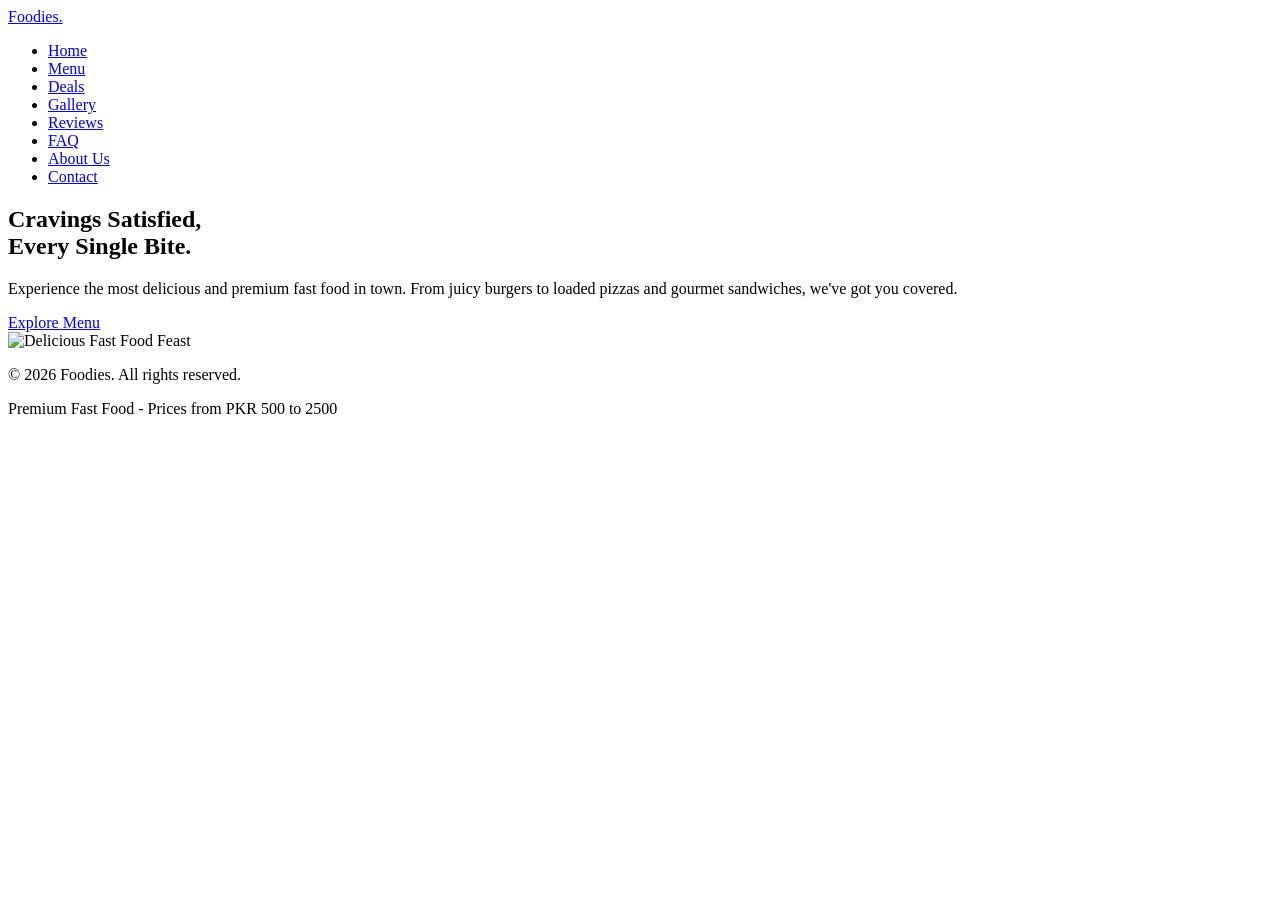
==== index.html @ ade58147 "Add files via upload" ====
<!DOCTYPE html>
<html lang="en">

<head>
    <meta charset="UTF-8">
    <meta name="viewport" content="width=device-width, initial-scale=1.0">
    <title>Foodies | Premium Fast Food</title>
    <meta name="description" content="Welcome to Foodies. Best burgers, pizzas, and sandwiches in town.">
    <link rel="stylesheet" href="style.css">
</head>

<body>
    <header>
        <a href="index.html" class="logo">Foodies.</a>
        <nav>
            <ul id="nav-links">
                <li><a href="index.html" class="active">Home</a></li>
                <li><a href="menu.html">Menu</a></li>
                <li><a href="deals.html">Deals</a></li>
                <li><a href="gallery.html">Gallery</a></li>
                <li><a href="reviews.html">Reviews</a></li>
                <li><a href="faq.html">FAQ</a></li>
                <li><a href="about.html">About Us</a></li>
                <li><a href="contact.html">Contact</a></li>
            </ul>
        </nav>
    </header>

    <section class="hero">
        <div class="hero-content">
            <h1>Cravings Satisfied, <br><span>Every Single Bite.</span></h1>
            <p>Experience the most delicious and premium fast food in town. From juicy burgers to loaded pizzas and
                gourmet sandwiches, we've got you covered.</p>
            <a href="menu.html" class="btn">Explore Menu</a>
        </div>
        <div class="hero-image">
            <img src="C:\Users\lenovo\.gemini\antigravity\brain\32ed42e2-8163-421c-ad29-ddea292d41ee\foodies_hero_1777640930077.png"
                alt="Delicious Fast Food Feast">
        </div>
    </section>

    <footer>
        <p>&copy; 2026 Foodies. All rights reserved.</p>
        <p>Premium Fast Food - Prices from PKR 500 to 2500</p>
    </footer>

    <script src="script.js"></script>
</body>

</html>
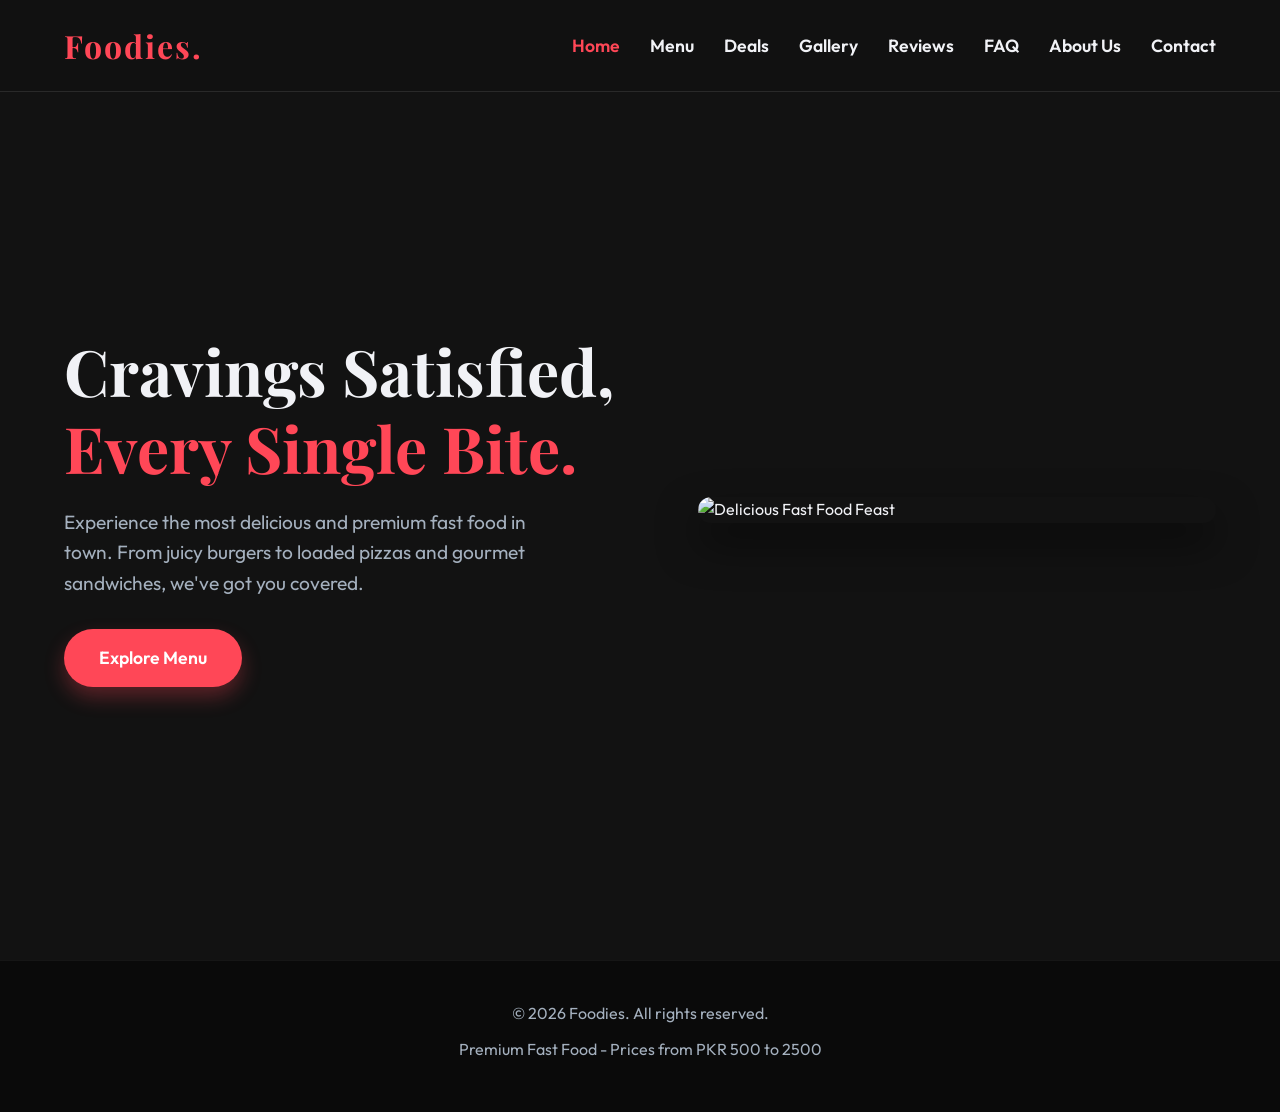
==== commit 246e0ad6: "Add files via upload" ====
--- a/index.html
+++ b/index.html
@@ -1,6 +1,5 @@
 <!DOCTYPE html>
 <html lang="en">
-
 <head>
     <meta charset="UTF-8">
     <meta name="viewport" content="width=device-width, initial-scale=1.0">
@@ -8,7 +7,6 @@
     <meta name="description" content="Welcome to Foodies. Best burgers, pizzas, and sandwiches in town.">
     <link rel="stylesheet" href="style.css">
 </head>
-
 <body>
     <header>
         <a href="index.html" class="logo">Foodies.</a>
@@ -29,13 +27,11 @@
     <section class="hero">
         <div class="hero-content">
             <h1>Cravings Satisfied, <br><span>Every Single Bite.</span></h1>
-            <p>Experience the most delicious and premium fast food in town. From juicy burgers to loaded pizzas and
-                gourmet sandwiches, we've got you covered.</p>
+            <p>Experience the most delicious and premium fast food in town. From juicy burgers to loaded pizzas and gourmet sandwiches, we've got you covered.</p>
             <a href="menu.html" class="btn">Explore Menu</a>
         </div>
         <div class="hero-image">
-            <img src="C:\Users\lenovo\.gemini\antigravity\brain\32ed42e2-8163-421c-ad29-ddea292d41ee\foodies_hero_1777640930077.png"
-                alt="Delicious Fast Food Feast">
+            <img src="images/hero.png" alt="Delicious Fast Food Feast">
         </div>
     </section>
 
@@ -46,5 +42,4 @@
 
     <script src="script.js"></script>
 </body>
-
-</html>+</html>
--- a/style.css
+++ b/style.css
@@ -0,0 +1,316 @@
+@import url('https://fonts.googleapis.com/css2?family=Outfit:wght@300;400;600;800&family=Playfair+Display:wght@700&display=swap');
+
+:root {
+  --primary-color: #ff4757;
+  --secondary-color: #2ed573;
+  --dark-bg: #121212;
+  --card-bg: #1e1e1e;
+  --text-light: #f1f2f6;
+  --text-muted: #a4b0be;
+  --transition: all 0.3s ease;
+}
+
+* {
+  margin: 0;
+  padding: 0;
+  box-sizing: border-box;
+}
+
+body {
+  font-family: 'Outfit', sans-serif;
+  background-color: var(--dark-bg);
+  color: var(--text-light);
+  line-height: 1.6;
+}
+
+/* Navbar */
+header {
+  background-color: rgba(18, 18, 18, 0.9);
+  backdrop-filter: blur(10px);
+  position: fixed;
+  width: 100%;
+  top: 0;
+  z-index: 1000;
+  padding: 20px 5%;
+  display: flex;
+  justify-content: space-between;
+  align-items: center;
+  border-bottom: 1px solid rgba(255, 255, 255, 0.1);
+}
+
+.logo {
+  font-family: 'Playfair Display', serif;
+  font-size: 2rem;
+  color: var(--primary-color);
+  text-decoration: none;
+  font-weight: 700;
+  letter-spacing: 2px;
+}
+
+nav ul {
+  list-style: none;
+  display: flex;
+  gap: 30px;
+}
+
+nav a {
+  text-decoration: none;
+  color: var(--text-light);
+  font-weight: 600;
+  font-size: 1.1rem;
+  transition: var(--transition);
+}
+
+nav a:hover, nav a.active {
+  color: var(--primary-color);
+}
+
+/* Hero Section */
+.hero {
+  height: 100vh;
+  display: flex;
+  align-items: center;
+  padding: 0 5%;
+  margin-top: 60px;
+}
+
+.hero-content {
+  flex: 1;
+}
+
+.hero-content h1 {
+  font-size: 4rem;
+  line-height: 1.2;
+  margin-bottom: 20px;
+  font-family: 'Playfair Display', serif;
+}
+
+.hero-content h1 span {
+  color: var(--primary-color);
+}
+
+.hero-content p {
+  font-size: 1.2rem;
+  color: var(--text-muted);
+  margin-bottom: 30px;
+  max-width: 500px;
+}
+
+.btn {
+  display: inline-block;
+  padding: 15px 35px;
+  background-color: var(--primary-color);
+  color: #fff;
+  text-decoration: none;
+  border-radius: 30px;
+  font-weight: 600;
+  font-size: 1.1rem;
+  transition: var(--transition);
+  box-shadow: 0 10px 20px rgba(255, 71, 87, 0.3);
+}
+
+.btn:hover {
+  transform: translateY(-5px);
+  box-shadow: 0 15px 25px rgba(255, 71, 87, 0.5);
+}
+
+.hero-image {
+  flex: 1;
+  display: flex;
+  justify-content: flex-end;
+}
+
+.hero-image img {
+  width: 90%;
+  max-width: 600px;
+  border-radius: 20px;
+  box-shadow: 0 20px 40px rgba(0,0,0,0.5);
+  animation: float 6s ease-in-out infinite;
+}
+
+@keyframes float {
+  0% { transform: translateY(0px); }
+  50% { transform: translateY(-20px); }
+  100% { transform: translateY(0px); }
+}
+
+/* Page Headers */
+.page-header {
+  padding: 150px 5% 50px;
+  text-align: center;
+}
+
+.page-header h1 {
+  font-size: 3.5rem;
+  color: var(--primary-color);
+  font-family: 'Playfair Display', serif;
+}
+
+/* Grid Layout for Menu/Deals */
+.grid-container {
+  display: grid;
+  grid-template-columns: repeat(auto-fit, minmax(300px, 1fr));
+  gap: 40px;
+  padding: 50px 5%;
+}
+
+.card {
+  background: var(--card-bg);
+  border-radius: 20px;
+  overflow: hidden;
+  transition: var(--transition);
+  box-shadow: 0 10px 30px rgba(0,0,0,0.3);
+}
+
+.card:hover {
+  transform: translateY(-10px);
+  box-shadow: 0 20px 40px rgba(0,0,0,0.6);
+}
+
+.card-img {
+  width: 100%;
+  height: 250px;
+  object-fit: cover;
+}
+
+.card-content {
+  padding: 25px;
+}
+
+.card-title {
+  font-size: 1.5rem;
+  margin-bottom: 10px;
+  font-weight: 600;
+}
+
+.card-desc {
+  color: var(--text-muted);
+  margin-bottom: 20px;
+  font-size: 0.95rem;
+}
+
+.card-price {
+  font-size: 1.4rem;
+  color: var(--primary-color);
+  font-weight: 800;
+  display: flex;
+  justify-content: space-between;
+  align-items: center;
+}
+
+.add-btn {
+  background: transparent;
+  border: 2px solid var(--primary-color);
+  color: var(--primary-color);
+  padding: 8px 20px;
+  border-radius: 20px;
+  cursor: pointer;
+  font-weight: 600;
+  transition: var(--transition);
+}
+
+.add-btn:hover {
+  background: var(--primary-color);
+  color: #fff;
+}
+
+/* Forms */
+.form-container {
+  max-width: 600px;
+  margin: 0;
+  background: var(--card-bg);
+  padding: 40px;
+  border-radius: 20px;
+}
+
+.contact-section {
+  display: flex;
+  align-items: flex-start;
+  justify-content: center;
+  gap: 50px;
+  padding: 0 5% 100px;
+  max-width: 1200px;
+  margin: 0 auto;
+}
+
+.contact-image-container {
+  flex: 1;
+  max-width: 500px;
+}
+
+.contact-image-container img {
+  width: 100%;
+  border-radius: 20px;
+  box-shadow: 0 20px 40px rgba(0,0,0,0.5);
+  border: 3px solid var(--primary-color);
+}
+
+.contact-form-container {
+  flex: 1;
+}
+
+@media (max-width: 992px) {
+  .contact-section {
+    flex-direction: column;
+    align-items: center;
+  }
+  .contact-image-container {
+    max-width: 100%;
+    margin-bottom: 40px;
+  }
+}
+
+
+.form-group {
+  margin-bottom: 25px;
+}
+
+.form-group label {
+  display: block;
+  margin-bottom: 10px;
+  color: var(--text-muted);
+}
+
+.form-control {
+  width: 100%;
+  padding: 15px;
+  background: rgba(255,255,255,0.05);
+  border: 1px solid rgba(255,255,255,0.1);
+  border-radius: 10px;
+  color: #fff;
+  font-family: inherit;
+  font-size: 1rem;
+}
+
+.form-control:focus {
+  outline: none;
+  border-color: var(--primary-color);
+}
+
+/* Footer */
+footer {
+  text-align: center;
+  padding: 40px;
+  background: #0a0a0a;
+  color: var(--text-muted);
+  border-top: 1px solid rgba(255,255,255,0.05);
+}
+
+footer p {
+  margin-bottom: 10px;
+}
+
+/* Responsive */
+@media (max-width: 768px) {
+  .hero {
+    flex-direction: column-reverse;
+    text-align: center;
+    padding-top: 100px;
+  }
+  .hero-content h1 {
+    font-size: 2.5rem;
+  }
+  nav ul {
+    display: none;
+  }
+}
